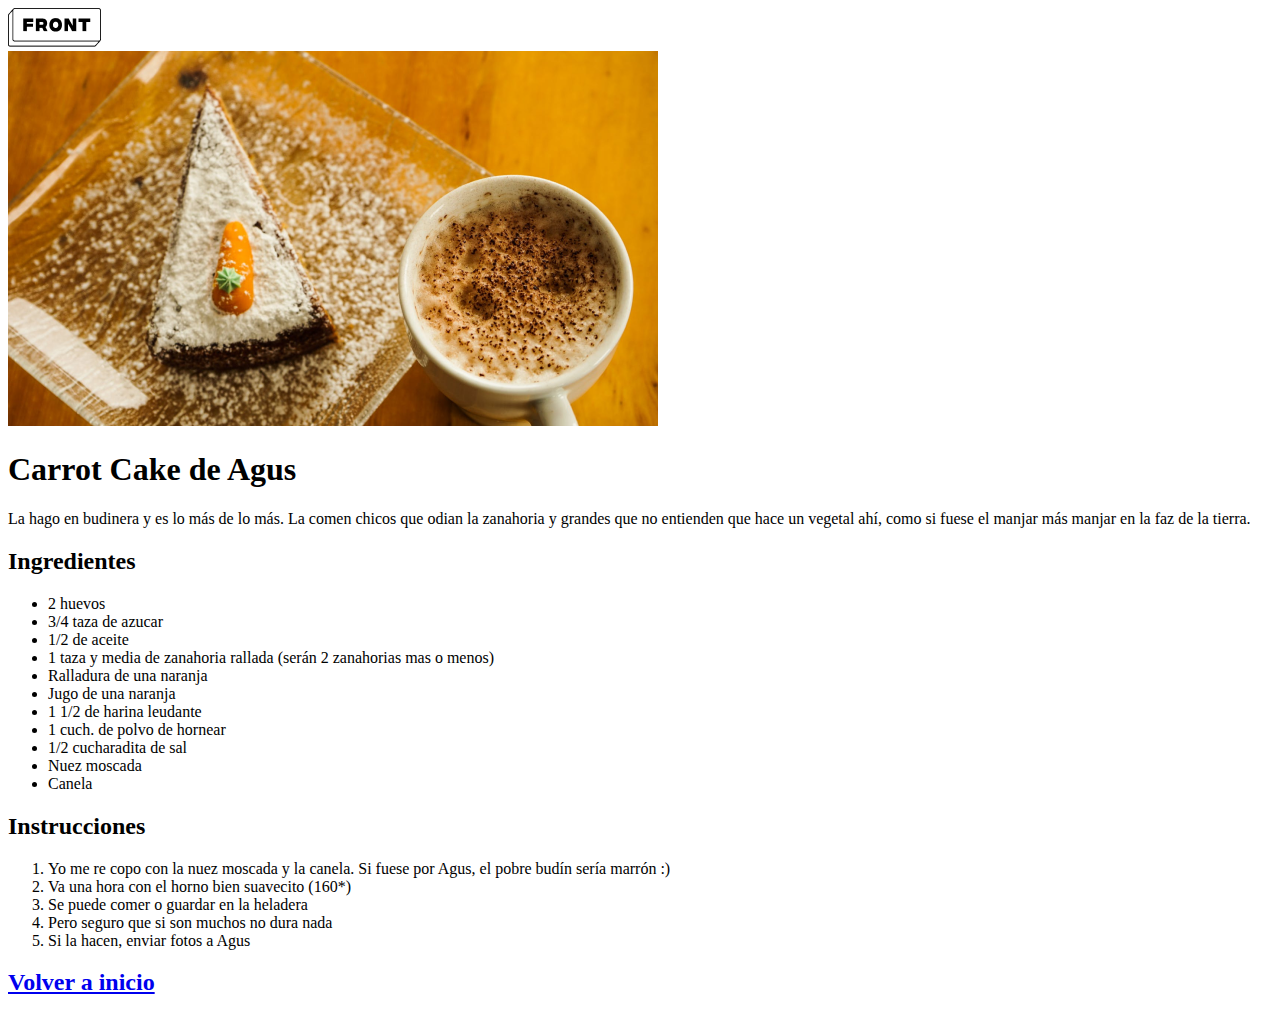
==== docs/Carrot.html @ cfff681a "subiendo archivos" ====
<!DOCTYPE html>
<html lang="es">
<head>
    <meta charset="UTF-8">
    <title>Carrot Cake</title>
</head>
<body>
    <header><a href="RecetarioHome.html"><img src="Img/logo-front.png"></a></header>
    <section>
        <img src="Img/imagen-carrot.png">
        <h1>Carrot Cake de Agus</h1>
        <p>La hago en budinera y es lo más de lo más. La comen chicos que odian la zanahoria y grandes que no entienden que hace un vegetal ahí, como si fuese el manjar más manjar en la faz de la tierra. </p>
    </section>
    <section>
        <h2>Ingredientes</h2>
        <ul>
            <li>2 huevos</li>
            <li>3/4 taza de azucar</li>
            <li>1/2 de aceite</li>
            <li>1 taza y media de zanahoria rallada (serán 2 zanahorias mas o menos)</li>
            <li>Ralladura de una naranja</li>
            <li>Jugo de una naranja</li>
            <li>1 1/2 de harina leudante</li>
            <li>1 cuch. de polvo de hornear</li>
            <li>1/2 cucharadita de sal</li>
            <li>Nuez moscada</li>
            <li>Canela</li>
        </ul>
    </section>
    <section>
        <h2>Instrucciones</h2>
        <ol>
            <li>Yo me re copo con la nuez moscada y la canela. Si fuese por Agus, el pobre budín sería marrón :)</li>
            <li>Va una hora con el horno bien suavecito (160*)</li>
            <li>Se puede comer o guardar en la heladera</li>
            <li>Pero seguro que si son muchos no dura nada</li>
            <li>Si la hacen, enviar fotos a Agus</li>
        </ol>
    </section>
    <h2><a href="RecetarioHome.html">Volver a inicio</a></h2>
</body>
</html>
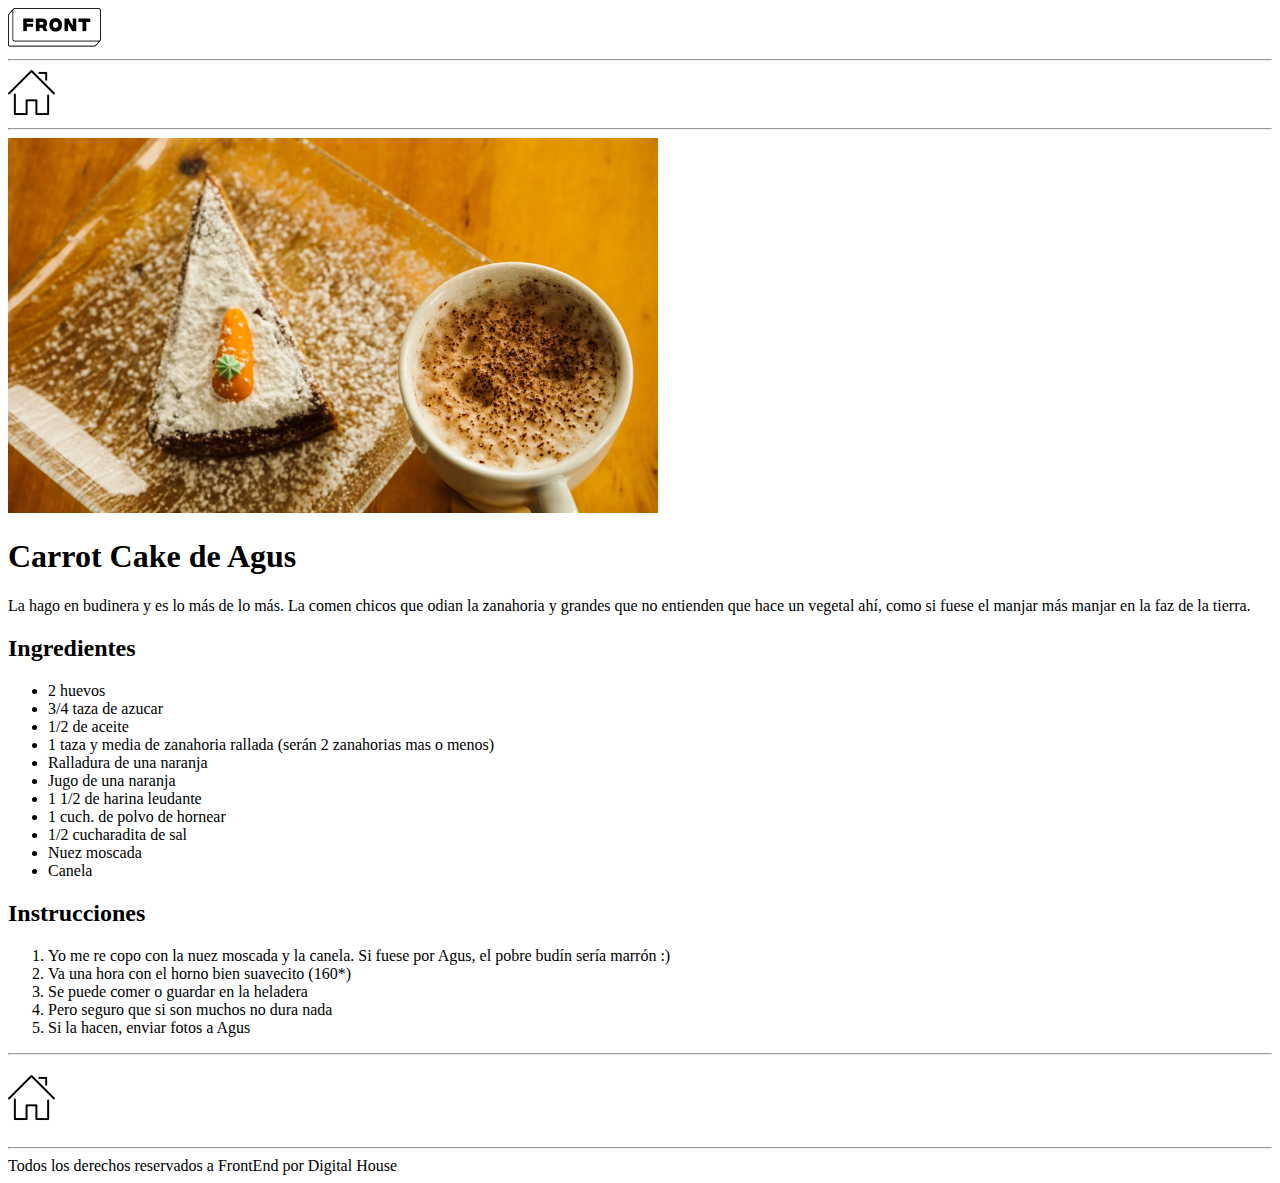
==== commit 010a1a9c: "cambios de diseño" ====
--- a/docs/Carrot.html
+++ b/docs/Carrot.html
@@ -5,9 +5,12 @@
     <title>Carrot Cake</title>
 </head>
 <body>
-    <header><a href="RecetarioHome.html"><img src="Img/logo-front.png"></a></header>
+    <header><a href="index.html"><img src="Img/logo-front.png"></a></header>
+    <hr>
+    <a href="index.html"><img src="Img/home-chico.png" alt="Volver a inicio"></a>
+    <hr>
     <section>
-        <img src="Img/imagen-carrot.png">
+        <img src="Img/imagen-carrot.png" alt="Carrot Cake">
         <h1>Carrot Cake de Agus</h1>
         <p>La hago en budinera y es lo más de lo más. La comen chicos que odian la zanahoria y grandes que no entienden que hace un vegetal ahí, como si fuese el manjar más manjar en la faz de la tierra. </p>
     </section>
@@ -37,6 +40,9 @@
             <li>Si la hacen, enviar fotos a Agus</li>
         </ol>
     </section>
-    <h2><a href="RecetarioHome.html">Volver a inicio</a></h2>
+    <hr>
+    <h2><a href="index.html"><img src="Img/home-chico.png" alt="Volver a inicio"></a></h2>
+    <hr>
+    <footer>Todos los derechos reservados a FrontEnd por Digital House </footer>
 </body>
 </html>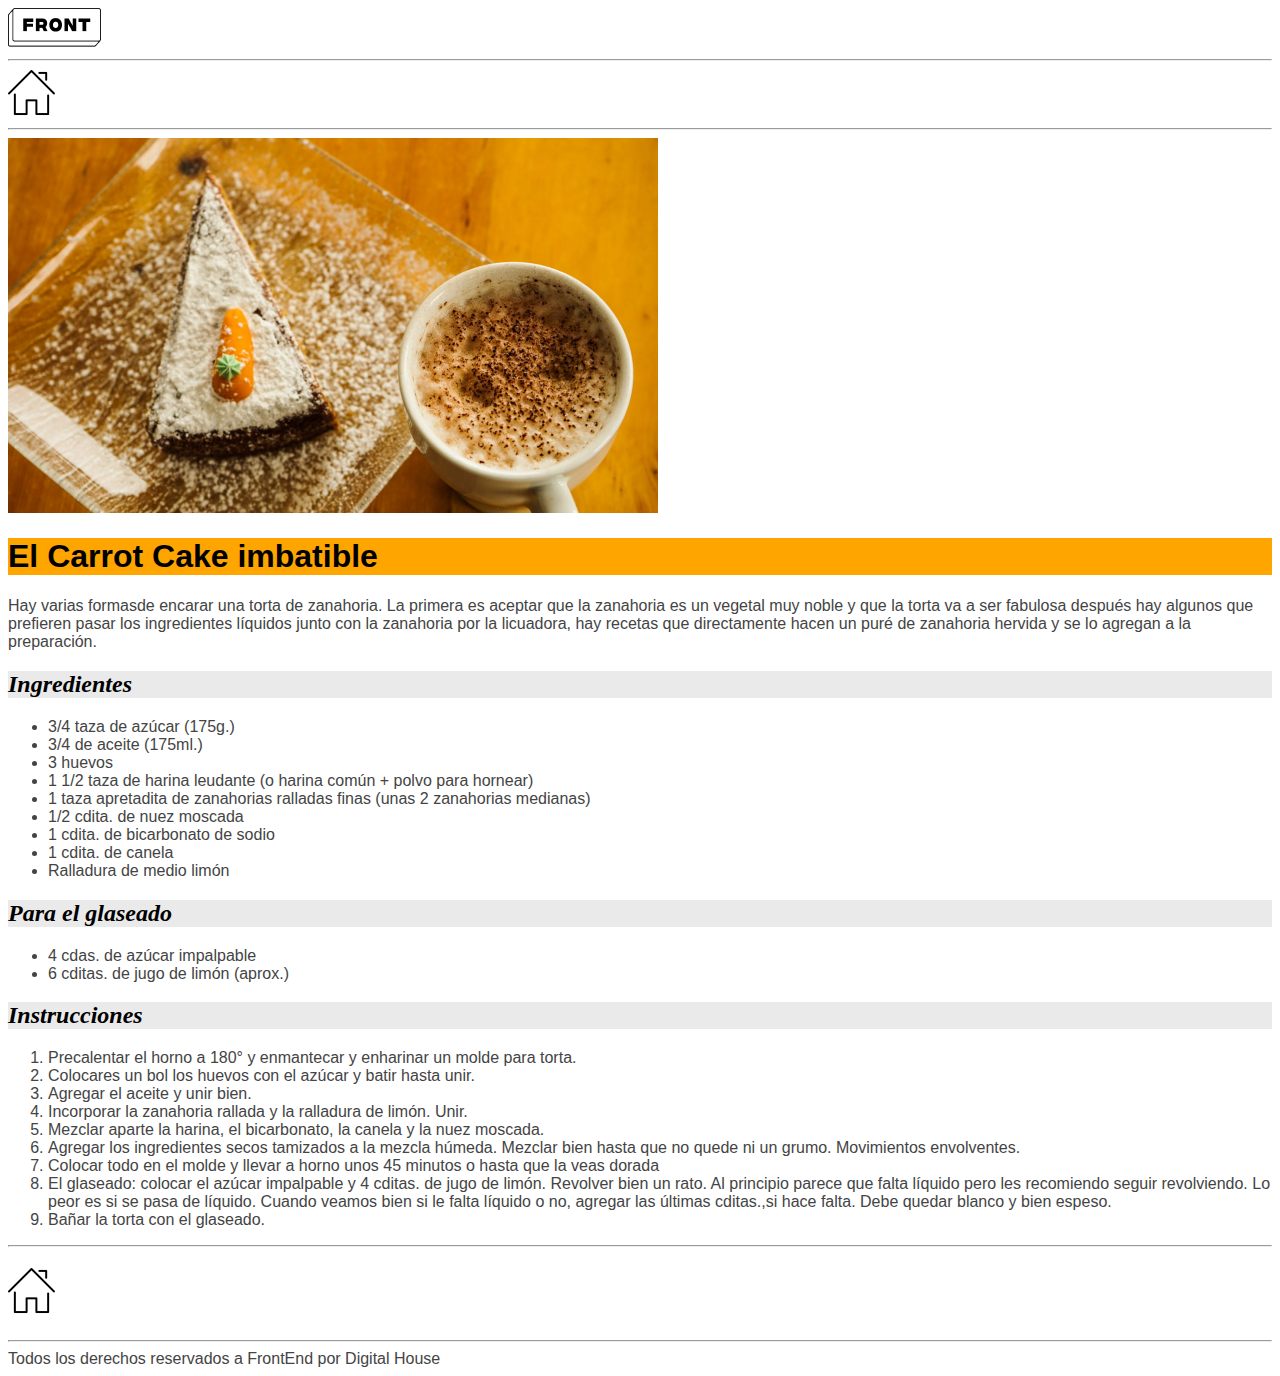
==== commit 19eee2bc: "[ADD] styles added" ====
--- a/docs/Carrot.html
+++ b/docs/Carrot.html
@@ -3,6 +3,7 @@
 <head>
     <meta charset="UTF-8">
     <title>Carrot Cake</title>
+    <link rel="stylesheet" href="CSS/styles.css">
 </head>
 <body>
     <header><a href="index.html"><img src="Img/logo-front.png"></a></header>
@@ -11,38 +12,47 @@
     <hr>
     <section>
         <img src="Img/imagen-carrot.png" alt="Carrot Cake">
-        <h1>Carrot Cake de Agus</h1>
-        <p>La hago en budinera y es lo más de lo más. La comen chicos que odian la zanahoria y grandes que no entienden que hace un vegetal ahí, como si fuese el manjar más manjar en la faz de la tierra. </p>
+        <h1 class="titulo-carrot">El Carrot Cake imbatible</h1>
+        <p class="general">Hay varias formasde encarar una torta de zanahoria. La primera es aceptar que la zanahoria es un vegetal muy noble y que la torta va a ser fabulosa después hay algunos que prefieren pasar los ingredientes líquidos junto con la zanahoria por la licuadora, hay recetas que directamente hacen un puré de zanahoria hervida y se lo agregan a la preparación.</p>
     </section>
     <section>
-        <h2>Ingredientes</h2>
-        <ul>
-            <li>2 huevos</li>
-            <li>3/4 taza de azucar</li>
-            <li>1/2 de aceite</li>
-            <li>1 taza y media de zanahoria rallada (serán 2 zanahorias mas o menos)</li>
-            <li>Ralladura de una naranja</li>
-            <li>Jugo de una naranja</li>
-            <li>1 1/2 de harina leudante</li>
-            <li>1 cuch. de polvo de hornear</li>
-            <li>1/2 cucharadita de sal</li>
-            <li>Nuez moscada</li>
-            <li>Canela</li>
+        <h2 class="subtitulo">Ingredientes</h2>
+        <ul class="general">
+            <li>3/4 taza de azúcar (175g.)</li>
+            <li>3/4 de aceite (175ml.)</li>
+            <li>3 huevos</li>
+            <li>1 1/2 taza de harina leudante (o harina común + polvo para hornear)</li>
+            <li>1 taza apretadita de zanahorias ralladas finas (unas 2 zanahorias medianas)</li>
+            <li>1/2 cdita. de nuez moscada</li>
+            <li>1 cdita. de bicarbonato de sodio</li>
+            <li>1 cdita. de canela</li>
+            <li>Ralladura de medio limón</li>
         </ul>
     </section>
     <section>
-        <h2>Instrucciones</h2>
-        <ol>
-            <li>Yo me re copo con la nuez moscada y la canela. Si fuese por Agus, el pobre budín sería marrón :)</li>
-            <li>Va una hora con el horno bien suavecito (160*)</li>
-            <li>Se puede comer o guardar en la heladera</li>
-            <li>Pero seguro que si son muchos no dura nada</li>
-            <li>Si la hacen, enviar fotos a Agus</li>
+        <h2 class="subtitulo">Para el glaseado</h2>
+        <ul class="general">
+            <li>4 cdas. de azúcar impalpable</li>
+            <li>6 cditas. de jugo de limón (aprox.)</li>
+        </ul>
+    </section>
+    <section>
+        <h2 class="subtitulo">Instrucciones</h2>
+        <ol class="general">
+            <li>Precalentar el horno a 180° y enmantecar y enharinar un molde para torta.</li>
+            <li>Colocares un bol los huevos con el azúcar y batir hasta unir.</li>
+            <li>Agregar el aceite y unir bien.</li>
+            <li>Incorporar la zanahoria rallada y la ralladura de limón. Unir.</li>
+            <li>Mezclar aparte la harina, el bicarbonato, la canela y la nuez moscada.</li>
+            <li>Agregar los ingredientes secos tamizados a la mezcla húmeda. Mezclar bien hasta que no quede ni un grumo. Movimientos envolventes.</li>
+            <li>Colocar todo en el molde y llevar a horno unos 45 minutos o hasta que la veas dorada</li>
+            <li>El glaseado: colocar el azúcar impalpable y 4 cditas. de jugo de limón. Revolver bien un rato. Al principio parece que falta líquido pero les recomiendo seguir revolviendo. Lo peor es si se pasa de líquido. Cuando veamos bien si le falta líquido o no, agregar las últimas cditas.,si hace falta. Debe quedar blanco y bien espeso.</li>
+            <li>Bañar la torta con el glaseado.</li>
         </ol>
     </section>
     <hr>
     <h2><a href="index.html"><img src="Img/home-chico.png" alt="Volver a inicio"></a></h2>
     <hr>
-    <footer>Todos los derechos reservados a FrontEnd por Digital House </footer>
+    <footer class="general">Todos los derechos reservados a FrontEnd por Digital House </footer>
 </body>
 </html>--- a/docs/CSS/styles.css
+++ b/docs/CSS/styles.css
@@ -0,0 +1,22 @@
+.titulo-lemmon {
+    background-color: #FEF400;
+    color: #000000;
+    font-family: Arial, sans-serif;
+}
+
+.titulo-carrot{
+    background-color: #FEA500;
+    color: #000000;
+    font-family: Arial, sans-serif;
+}
+
+.subtitulo{
+    background-color: #EAEAEA;
+    color: #000000;
+    font-style: italic;
+}
+
+.general{
+    color: #444444;
+    font-family: Arial, sans-serif;
+}